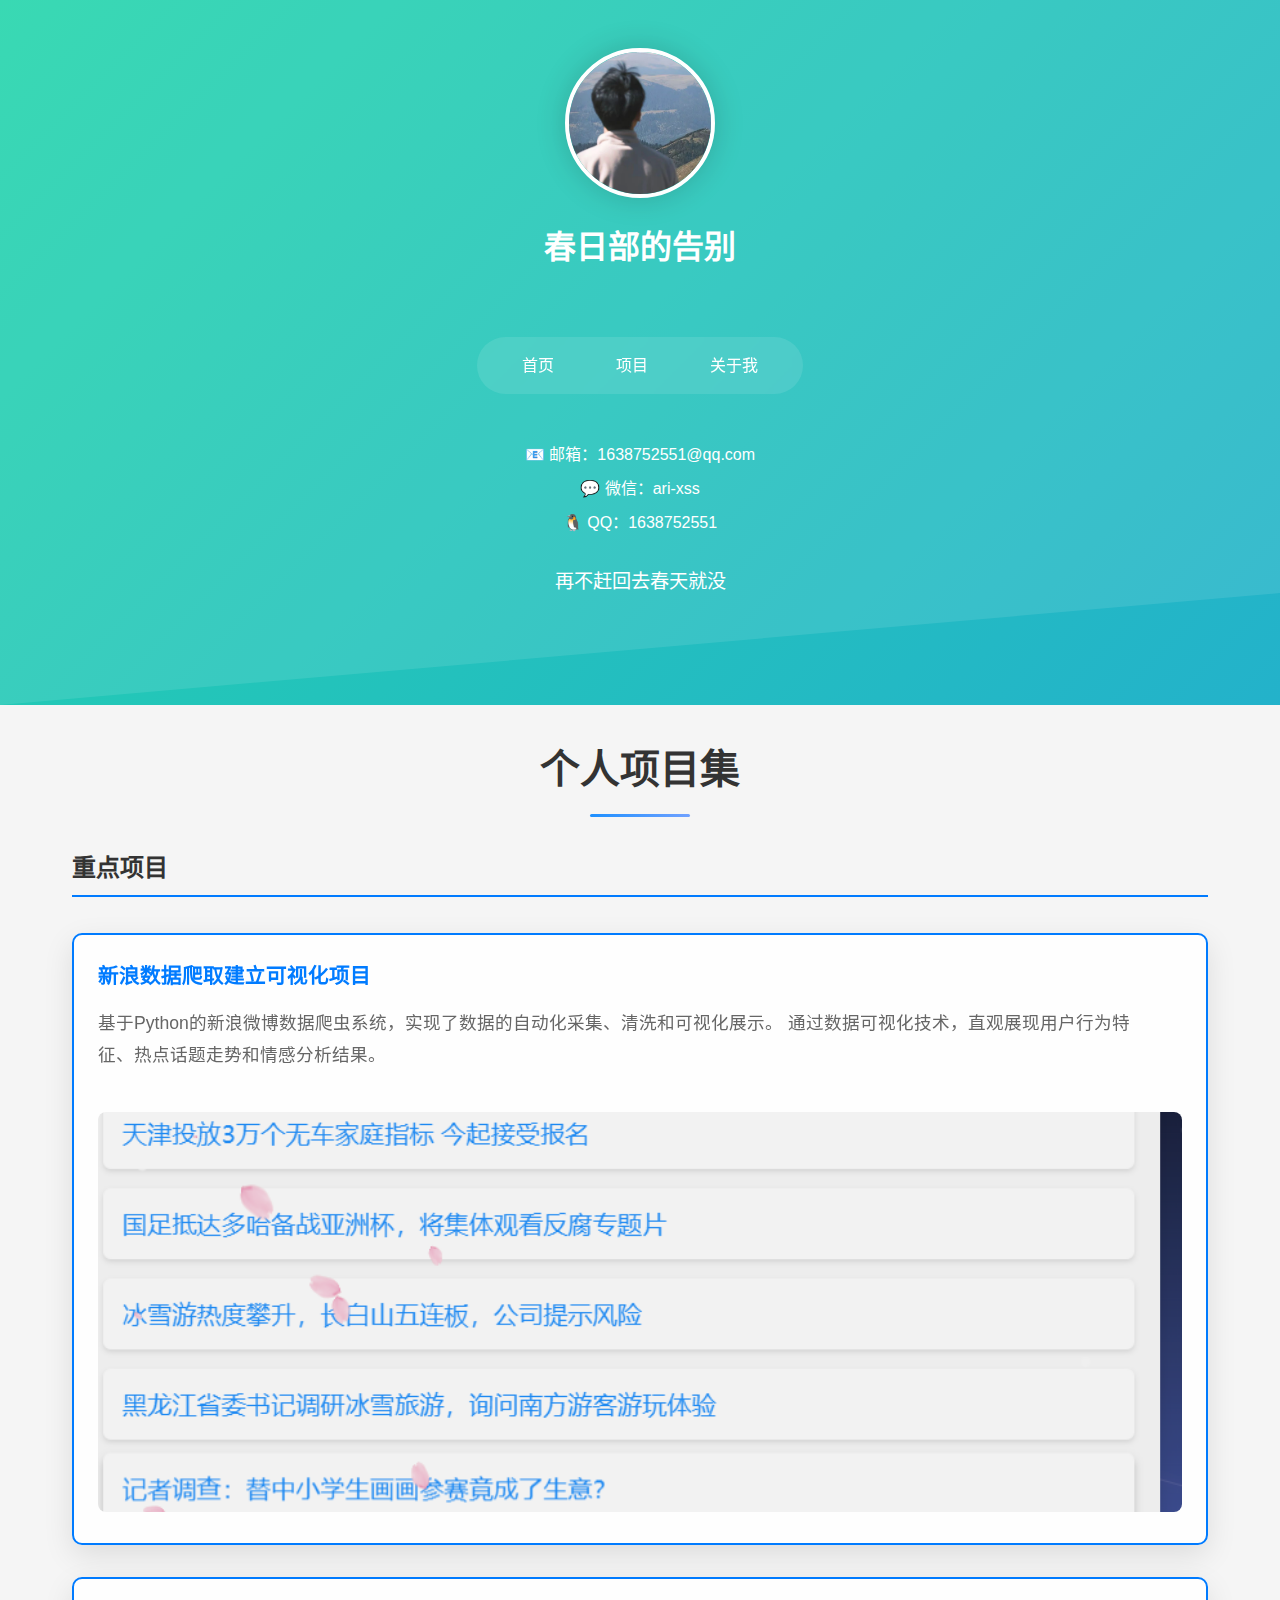
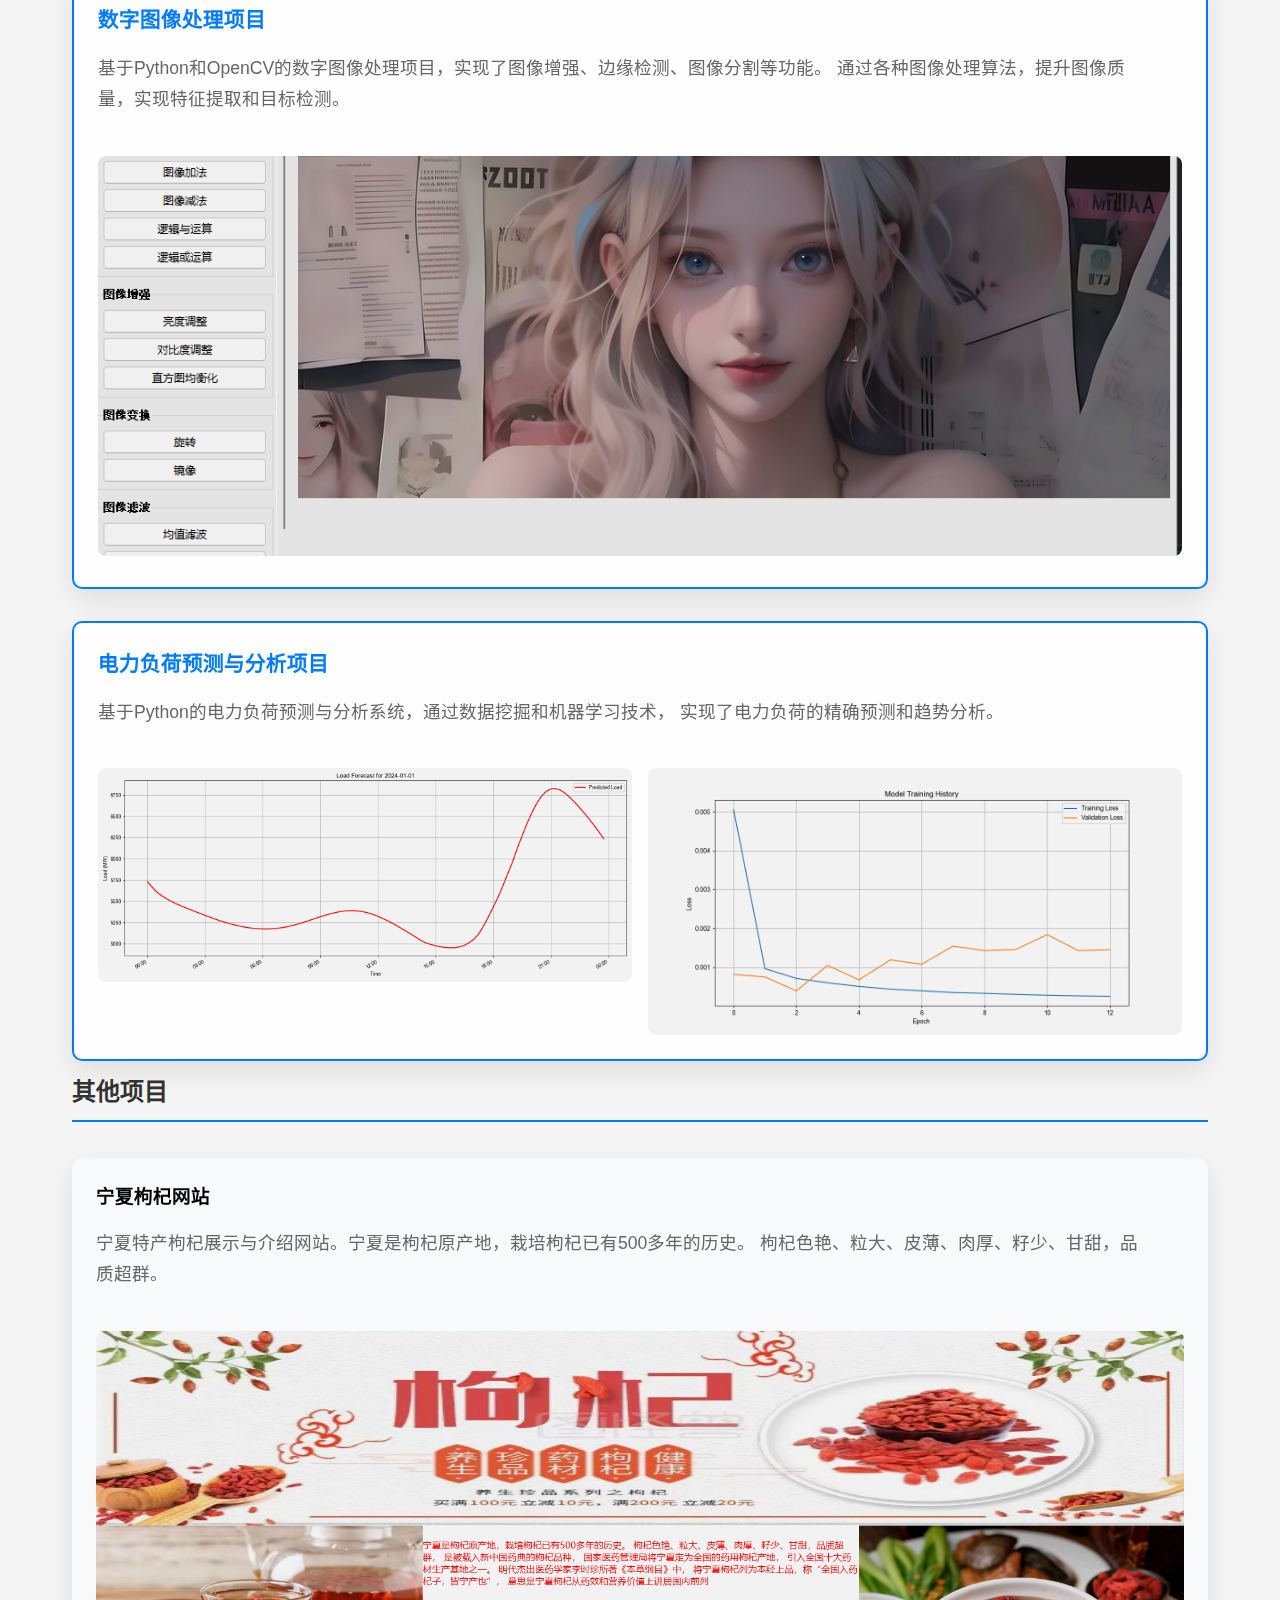
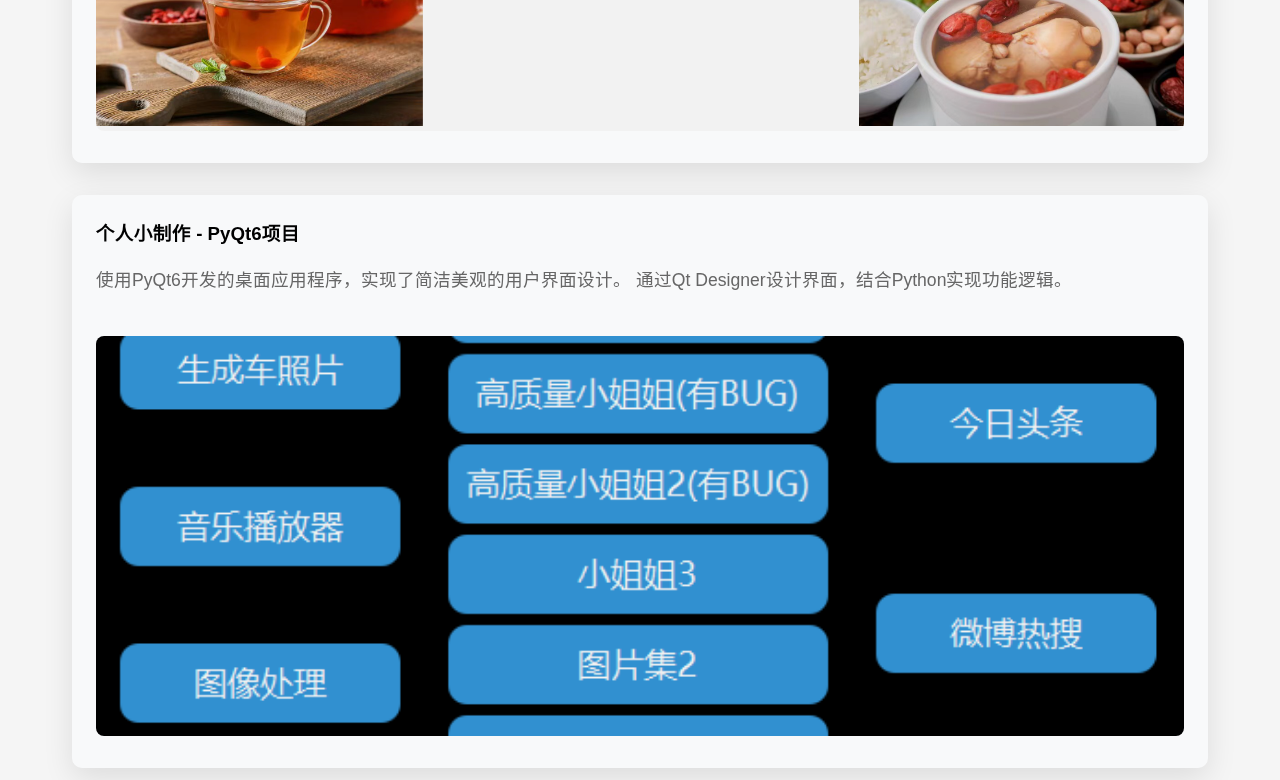
==== index.html @ ed1f08e2 "141118" ====
<!DOCTYPE html>
<html lang="zh-CN">
<head>
    <meta charset="UTF-8">
    <meta name="viewport" content="width=device-width, initial-scale=1.0">
    <title>春日部的告别的个人博客</title>
    <link rel="stylesheet" href="assets/css/style.css">
</head>
<body>
    <script src="https://www.hhlqilongzhu.cn/api/QQmusic_ck/music_bfq/yybfq.js"></script>
    <script src="https://api.vvhan.com/api/script/bolang"></script>
    <script src="https://api.cenguigui.cn/api/xingkong"></script>
    <header>
        <div class="profile">
            <img src="assets/images/avatar.jpg" alt="个人头像" class="avatar">
            <h1>春日部的告别</h1>
        </div>
        <nav class="main-nav">
            <a href="index.html#home" class="nav-link">首页</a>
            <a href="index.html#projects" class="nav-link">项目</a>
            <a href="aboutme.html" class="nav-link">关于我</a>
        </nav>
        <div class="contact-info">
            <p>📧 邮箱：1638752551@qq.com</p>
            <p>💬 微信：ari-xss</p>
            <p>🐧 QQ：1638752551</p>
        </div>
        <div class="motto">
            <p id="typing-text"></p>
        </div>
    </header>

    <main>
        <section id="projects" class="projects">
            <h2>个人项目集</h2>
            
            <!-- 详细项目（带详情页） -->
            <div class="featured-projects">
                <h3 class="section-subtitle">重点项目</h3>
                <div class="project-grid">
                    <!-- 新浪数据分析项目 -->
                    <div class="project-section featured">
                        <h3><a href="sina_data_analysis.html">新浪数据爬取建立可视化项目</a></h3>
                        <div class="project-content">
                            <div class="project-info">
                                <p class="project-description">
                                    基于Python的新浪微博数据爬虫系统，实现了数据的自动化采集、清洗和可视化展示。
                                    通过数据可视化技术，直观展现用户行为特征、热点话题走势和情感分析结果。
                                </p>
                            </div>
                            <div class="project-gallery">
                                <img src="assets/images/projects/sina/visualization.jpg" alt="数据可视化展示">
                            </div>
                        </div>
                    </div>

                    <!-- 数字图像处理项目 -->
                    <div class="project-section featured">
                        <h3><a href="image_processing.html">数字图像处理项目</a></h3>
                        <div class="project-content">
                            <div class="project-info">
                                <p class="project-description">
                                    基于Python和OpenCV的数字图像处理项目，实现了图像增强、边缘检测、图像分割等功能。
                                    通过各种图像处理算法，提升图像质量，实现特征提取和目标检测。
                                </p>
                            </div>
                            <div class="project-gallery">
                                <img src="assets/images/projects/image-processing/program.jpg" alt="图像处理程序界面">
                            </div>
                        </div>
                    </div>

                    <!-- 电力数据挖掘项目 -->
                    <div class="project-section featured">
                        <h3><a href="power_analysis.html">电力负荷预测与分析项目</a></h3>
                        <div class="project-content">
                            <div class="project-info">
                                <p class="project-description">
                                    基于Python的电力负荷预测与分析系统，通过数据挖掘和机器学习技术，
                                    实现了电力负荷的精确预测和趋势分析。
                                </p>
                            </div>
                            <div class="project-gallery">
                                <div class="power-analysis-grid">
                                    <img src="assets/images/projects/power/load-forecast.jpg" alt="负荷预测结果">
                                    <img src="assets/images/projects/power/model-training.jpg" alt="模型训练过程">
                                </div>
                            </div>
                        </div>
                    </div>
                </div>
            </div>

            <!-- 其他项目（无详情页） -->
            <div class="other-projects">
                <h3 class="section-subtitle">其他项目</h3>
                <div class="project-grid">
                    <!-- 宁夏枸杞项目 -->
                    <div class="project-section">
                        <h3>宁夏枸杞网站</h3>
                        <div class="project-content">
                            <div class="project-info">
                                <p class="project-description">
                                    宁夏特产枸杞展示与介绍网站。宁夏是枸杞原产地，栽培枸杞已有500多年的历史。
                                    枸杞色艳、粒大、皮薄、肉厚、籽少、甘甜，品质超群。
                                </p>
                            </div>
                            <div class="project-gallery">
                                <img src="assets/images/projects/goji/banner.jpg" alt="枸杞展示">
                            </div>
                        </div>
                    </div>

                    <!-- 个人小制作 - PyQt6项目 -->
                    <div class="project-section">
                        <h3>个人小制作 - PyQt6项目</h3>
                        <div class="project-content">
                            <div class="project-info">
                                <p class="project-description">
                                    使用PyQt6开发的桌面应用程序，实现了简洁美观的用户界面设计。
                                    通过Qt Designer设计界面，结合Python实现功能逻辑。
                                </p>
                            </div>
                            <div class="project-gallery">
                                <img src="assets/images/projects/pyqt/interface.jpg" alt="PyQt6程序界面">
                            </div>
                        </div>
                    </div>
                </div>
            </div>
        </section>
    </main>
</body>
<script src="assets/js/script.js"></script>
</html>
---- assets/css/style.css ----
* {
    margin: 0;
    padding: 0;
    box-sizing: border-box;
}

body {
    font-family: 'Microsoft YaHei', sans-serif;
    line-height: 1.6;
    background-color: #f5f5f5;
}

header {
    background: linear-gradient(-45deg, #1e90ff, #70a1ff, #23a6d5, #23d5ab);
    background-size: 400% 400%;
    animation: gradient 15s ease infinite, fadeIn 1s ease;
    padding: 3rem 2rem;
    position: relative;
    overflow: hidden;
    color: white;
    text-align: center;
}

header::before {
    content: '';
    position: absolute;
    top: 0;
    left: 0;
    right: 0;
    bottom: 0;
    background: rgba(255, 255, 255, 0.1);
    transform: skewY(-5deg);
    transform-origin: top left;
}

@keyframes gradient {
    0% {
        background-position: 0% 50%;
    }
    50% {
        background-position: 100% 50%;
    }
    100% {
        background-position: 0% 50%;
    }
}

@keyframes fadeIn {
    from { opacity: 0; }
    to { opacity: 1; }
}

@keyframes slideInUp {
    from {
        transform: translateY(30px);
        opacity: 0;
    }
    to {
        transform: translateY(0);
        opacity: 1;
    }
}

@keyframes scaleIn {
    from {
        transform: scale(0.95);
        opacity: 0;
    }
    to {
        transform: scale(1);
        opacity: 1;
    }
}

.profile {
    margin-bottom: 2rem;
    animation: scaleIn 1s ease;
}

.avatar {
    width: 150px;
    height: 150px;
    border-radius: 50%;
    border: 4px solid white;
    margin-bottom: 1rem;
    object-fit: cover;
    transition: transform 0.3s ease, box-shadow 0.3s ease;
    box-shadow: 0 0 30px rgba(0,0,0,0.2);
}

.avatar:hover {
    transform: scale(1.1) rotate(5deg);
    box-shadow: 0 0 40px rgba(0,0,0,0.3);
}

.main-nav {
    background: rgba(255, 255, 255, 0.1);
    padding: 1rem;
    border-radius: 50px;
    backdrop-filter: blur(5px);
    margin: 2rem auto;
    display: inline-block;
    animation: slideInUp 1s ease 0.3s backwards;
}

.nav-link {
    color: white;
    text-decoration: none;
    padding: 0.8rem 1.5rem;
    margin: 0 0.3rem;
    border-radius: 25px;
    transition: all 0.3s ease;
    position: relative;
}

.nav-link::after {
    content: '';
    position: absolute;
    width: 0;
    height: 2px;
    bottom: 0;
    left: 50%;
    background-color: white;
    transition: all 0.3s ease;
}

.nav-link:hover::after {
    width: 80%;
    left: 10%;
}

.nav-link:hover {
    background: rgba(255, 255, 255, 0.2);
    transform: translateY(-2px);
}

.contact-info {
    margin: 1rem 0;
}

.contact-info p {
    margin: 0.5rem 0;
    transition: transform 0.3s ease;
    cursor: pointer;
}

.contact-info p:hover {
    transform: translateX(10px);
}

.motto {
    font-size: 1.2rem;
    margin: 2rem 0;
    min-height: 3em;
    padding: 0 1rem;
}

.projects {
    padding: 2rem;
    max-width: 1200px;
    margin: 0 auto;
}

h2 {
    text-align: center;
    color: #333;
    margin-bottom: 2rem;
    font-size: 2.5rem;
    position: relative;
    padding-bottom: 1rem;
}

h2::after {
    content: '';
    position: absolute;
    bottom: 0;
    left: 50%;
    transform: translateX(-50%);
    width: 100px;
    height: 3px;
    background: linear-gradient(to right, #1e90ff, #70a1ff);
    border-radius: 2px;
}

.project-section {
    background: rgba(255, 255, 255, 0.9);
    backdrop-filter: blur(10px);
    border-radius: 15px;
    padding: 2rem;
    box-shadow: 0 10px 30px rgba(0,0,0,0.1);
    transition: all 0.4s ease;
    width: 100%;
    transform: translateY(20px);
    opacity: 1;
}

.project-section.fade-in {
    transform: translateY(0);
    opacity: 1;
}

.project-section:hover {
    transform: translateY(-10px);
    box-shadow: 0 15px 40px rgba(0,0,0,0.15);
}

.project-content {
    display: flex;
    flex-direction: column;
    gap: 1.5rem;
}

.project-info {
    flex: 1;
    padding-right: 2rem;
}

.project-description {
    font-size: 1.1rem;
    color: #666;
    line-height: 1.8;
    transition: color 0.3s ease;
}

.project-section:hover .project-description {
    color: #333;
}

.project-gallery {
    flex: 1;
}

.project-gallery img {
    width: 100%;
    max-height: 400px;
    object-fit: cover;
    border-radius: 8px;
    transition: all 0.5s ease;
    filter: brightness(0.95);
}

.project-gallery img:hover {
    filter: brightness(1.05);
    transform: scale(1.03);
}

.goji-images {
    display: grid;
    grid-template-columns: 1fr 1fr;
    gap: 1rem;
}

.goji-intro {
    background: #f5f5f5;
    padding: 1rem;
    border-radius: 8px;
    margin-top: 1rem;
}

.image-processing-grid {
    display: grid;
    grid-template-columns: 1fr 1fr;
    gap: 1rem;
}

.image-processing-grid img {
    width: 100%;
    height: auto;
    border-radius: 8px;
    transition: transform 0.3s;
}

.image-processing-grid img:hover {
    transform: scale(1.05);
}

@keyframes slideIn {
    from {
        opacity: 0;
        transform: translateY(30px);
    }
    to {
        opacity: 1;
        transform: translateY(0);
    }
}

.power-analysis-grid {
    display: grid;
    grid-template-columns: 1fr 1fr;
    gap: 1rem;
}

.power-analysis-grid img {
    width: 100%;
    height: auto;
    border-radius: 8px;
    transition: transform 0.3s ease, box-shadow 0.3s ease;
}

.power-analysis-grid img:hover {
    transform: scale(1.02);
    box-shadow: 0 5px 15px rgba(0,0,0,0.2);
}

@media (max-width: 768px) {
    .project-content {
        flex-direction: column;
    }
    
    .project-info {
        padding-right: 0;
    }
    
    .goji-images {
        grid-template-columns: 1fr;
    }
    
    .motto {
        font-size: 1rem;
    }
    
    .projects {
        padding: 1rem;
    }
    
    .project-section {
        padding: 1.5rem;
    }
    
    h2 {
        font-size: 2rem;
    }
    
    .image-processing-grid {
        grid-template-columns: 1fr;
    }
    
    .power-analysis-grid {
        grid-template-columns: 1fr;
    }
}

/* 项目分类样式 */
.section-subtitle {
    font-size: 1.5rem;
    color: #333;
    margin: 2rem 0 1rem;
    padding-bottom: 0.5rem;
    border-bottom: 2px solid #007bff;
}

.project-grid {
    display: flex;
    flex-direction: column;
    gap: 2rem;
    max-width: 1200px;
    margin: 0 auto;
}

.project-section.featured {
    border: 2px solid #007bff;
    border-radius: 10px;
    padding: 1.5rem;
    transition: transform 0.3s ease;
}

.project-section.featured:hover {
    transform: translateY(-5px);
    box-shadow: 0 5px 15px rgba(0,0,0,0.1);
}

.featured h3 a {
    color: #007bff;
    text-decoration: none;
    font-size: 1.3rem;
}

.featured h3 a:hover {
    color: #0056b3;
    text-decoration: underline;
}

.other-projects .project-section {
    background: #f8f9fa;
    border-radius: 10px;
    padding: 1.5rem;
}

.project-content {
    margin-top: 1rem;
}

.project-gallery img {
    width: 100%;
    border-radius: 8px;
    margin-top: 1rem;
}

.power-analysis-grid {
    display: grid;
    grid-template-columns: 1fr 1fr;
    gap: 1rem;
}

/* 项目详情页样式 */
.project-detail {
    max-width: 1200px;
    margin: 0 auto;
    padding: 2rem;
}

.visualization-section,
.files-section,
.analysis-section {
    margin-bottom: 3rem;
    background: #fff;
    padding: 2rem;
    border-radius: 10px;
    box-shadow: 0 2px 10px rgba(0,0,0,0.1);
    opacity: 0;
    animation: slideInUp 1s ease forwards;
}

.visualization-section {
    animation-delay: 0.2s;
}

.files-section {
    animation-delay: 0.4s;
}

.visualization-item,
.file-item,
.analysis-item {
    margin-bottom: 2rem;
    background: rgba(255, 255, 255, 0.95);
    border-radius: 15px;
    box-shadow: 0 5px 20px rgba(0,0,0,0.08);
    transition: all 0.3s ease;
    overflow: hidden;
}

.visualization-item:hover,
.file-item:hover {
    transform: translateY(-5px);
    box-shadow: 0 8px 25px rgba(0,0,0,0.12);
}

.visualization-content {
    display: flex;
    flex-direction: column;
    gap: 1.5rem;
}

.visualization-content img {
    width: 100%;
    max-width: 800px;
    height: auto;
    border-radius: 8px;
    margin: 0 auto;
    transition: all 0.5s ease;
}

.visualization-content img:hover {
    transform: scale(1.02);
}

.visualization-description,
.file-content {
    background: rgba(248, 249, 250, 0.9);
    backdrop-filter: blur(5px);
    border-radius: 12px;
    transition: all 0.3s ease;
}

.visualization-description h4,
.file-content h4 {
    color: #007bff;
    margin-bottom: 1rem;
}

.visualization-description ul,
.file-content ul,
.analysis-item ul {
    list-style-type: none;
    padding-left: 1.5rem;
}

.visualization-description ul li,
.file-content ul li,
.analysis-item ul li {
    margin-bottom: 0.5rem;
    position: relative;
}

.visualization-description ul li::before,
.file-content ul li::before,
.analysis-item ul li::before {
    content: "•";
    color: #007bff;
    position: absolute;
    left: -1rem;
}

@media (min-width: 768px) {
    .visualization-content {
        flex-direction: row;
        align-items: flex-start;
    }

    .visualization-content img {
        flex: 1;
    }

    .visualization-description {
        flex: 1;
    }
}

/* 关于页面样式 */
.about-container {
    max-width: 1200px;
    margin: 0 auto;
    padding: 2rem;
}

.about-section {
    background: rgba(255, 255, 255, 0.95);
    border-radius: 15px;
    padding: 2rem;
    margin-bottom: 2rem;
    box-shadow: 0 5px 20px rgba(0,0,0,0.1);
    opacity: 0;
    transform: translateY(20px);
    transition: all 0.6s ease;
}

.about-section.visible {
    opacity: 1;
    transform: translateY(0);
}

/* 个人简介部分 */
.about-content {
    display: flex;
    gap: 2rem;
    align-items: center;
}

.profile-image {
    flex: 0 0 300px;
}

.about-avatar {
    width: 100%;
    height: 300px;
    object-fit: cover;
    border-radius: 15px;
    box-shadow: 0 5px 15px rgba(0,0,0,0.2);
    transition: transform 0.3s ease;
}

.about-avatar:hover {
    transform: scale(1.05);
}

.profile-info {
    flex: 1;
}

.bio-text {
    font-size: 1.2rem;
    line-height: 1.8;
    color: #666;
    margin-bottom: 2rem;
}

.interests-list {
    display: flex;
    flex-wrap: wrap;
    gap: 1rem;
    list-style: none;
    padding: 0;
}

.interests-list li {
    background: #f0f7ff;
    padding: 0.5rem 1rem;
    border-radius: 20px;
    color: #007bff;
    transition: all 0.3s ease;
}

.interests-list li:hover {
    background: #007bff;
    color: white;
    transform: translateY(-2px);
}

/* 联系方式样式 */
.contact-section {
    margin-bottom: 2rem;
}

.contact-list {
    list-style: none;
    padding: 0;
}

.contact-list li {
    margin-bottom: 0.8rem;
    color: #666;
    transition: all 0.3s ease;
    cursor: pointer;
    display: flex;
    align-items: center;
    gap: 0.5rem;
}

.contact-list li:hover {
    color: #007bff;
    transform: translateX(10px);
}

/* 教育经历部分 */
.timeline {
    position: relative;
    padding: 2rem 0;
}

.timeline::before {
    content: '';
    position: absolute;
    left: 50%;
    transform: translateX(-50%);
    width: 2px;
    height: 100%;
    background: #007bff;
}

.timeline-item {
    margin-bottom: 2rem;
    position: relative;
    opacity: 0;
    transform: translateX(-50px);
    animation: slideIn 0.6s ease forwards;
    animation-delay: 0.3s;
}

.timeline-content {
    background: white;
    padding: 1.5rem;
    border-radius: 10px;
    box-shadow: 0 3px 10px rgba(0,0,0,0.1);
    position: relative;
    margin-left: 2rem;
    transition: transform 0.3s ease;
}

.timeline-content:hover {
    transform: translateY(-5px);
}

.timeline-period {
    color: #007bff;
    font-weight: 500;
    margin: 0.5rem 0;
}

/* 响应式设计 */
@media (max-width: 768px) {
    .about-content {
        flex-direction: column;
        text-align: center;
    }

    .profile-image {
        flex: 0 0 auto;
        max-width: 250px;
        margin: 0 auto;
    }

    .timeline::before {
        left: 0;
    }

    .timeline-content {
        margin-left: 1rem;
    }
}

/* 照片墙样式 */
.photo-grid {
    display: grid;
    grid-template-columns: repeat(auto-fit, minmax(250px, 1fr));
    gap: 1.5rem;
    padding: 1rem;
}

.photo-item {
    position: relative;
    overflow: hidden;
    border-radius: 15px;
    box-shadow: 0 5px 15px rgba(0,0,0,0.1);
    transition: all 0.3s ease;
}

.photo-item:hover {
    transform: translateY(-5px);
    box-shadow: 0 8px 25px rgba(0,0,0,0.15);
}

.personal-photo {
    width: 100%;
    height: 300px;
    object-fit: cover;
    border-radius: 15px;
    transition: all 0.5s ease;
}

.photo-item:hover .personal-photo {
    transform: scale(1.05);
}

/* 响应式调整 */
@media (max-width: 768px) {
    .photo-grid {
        grid-template-columns: repeat(auto-fit, minmax(200px, 1fr));
        gap: 1rem;
    }

    .personal-photo {
        height: 250px;
    }
}
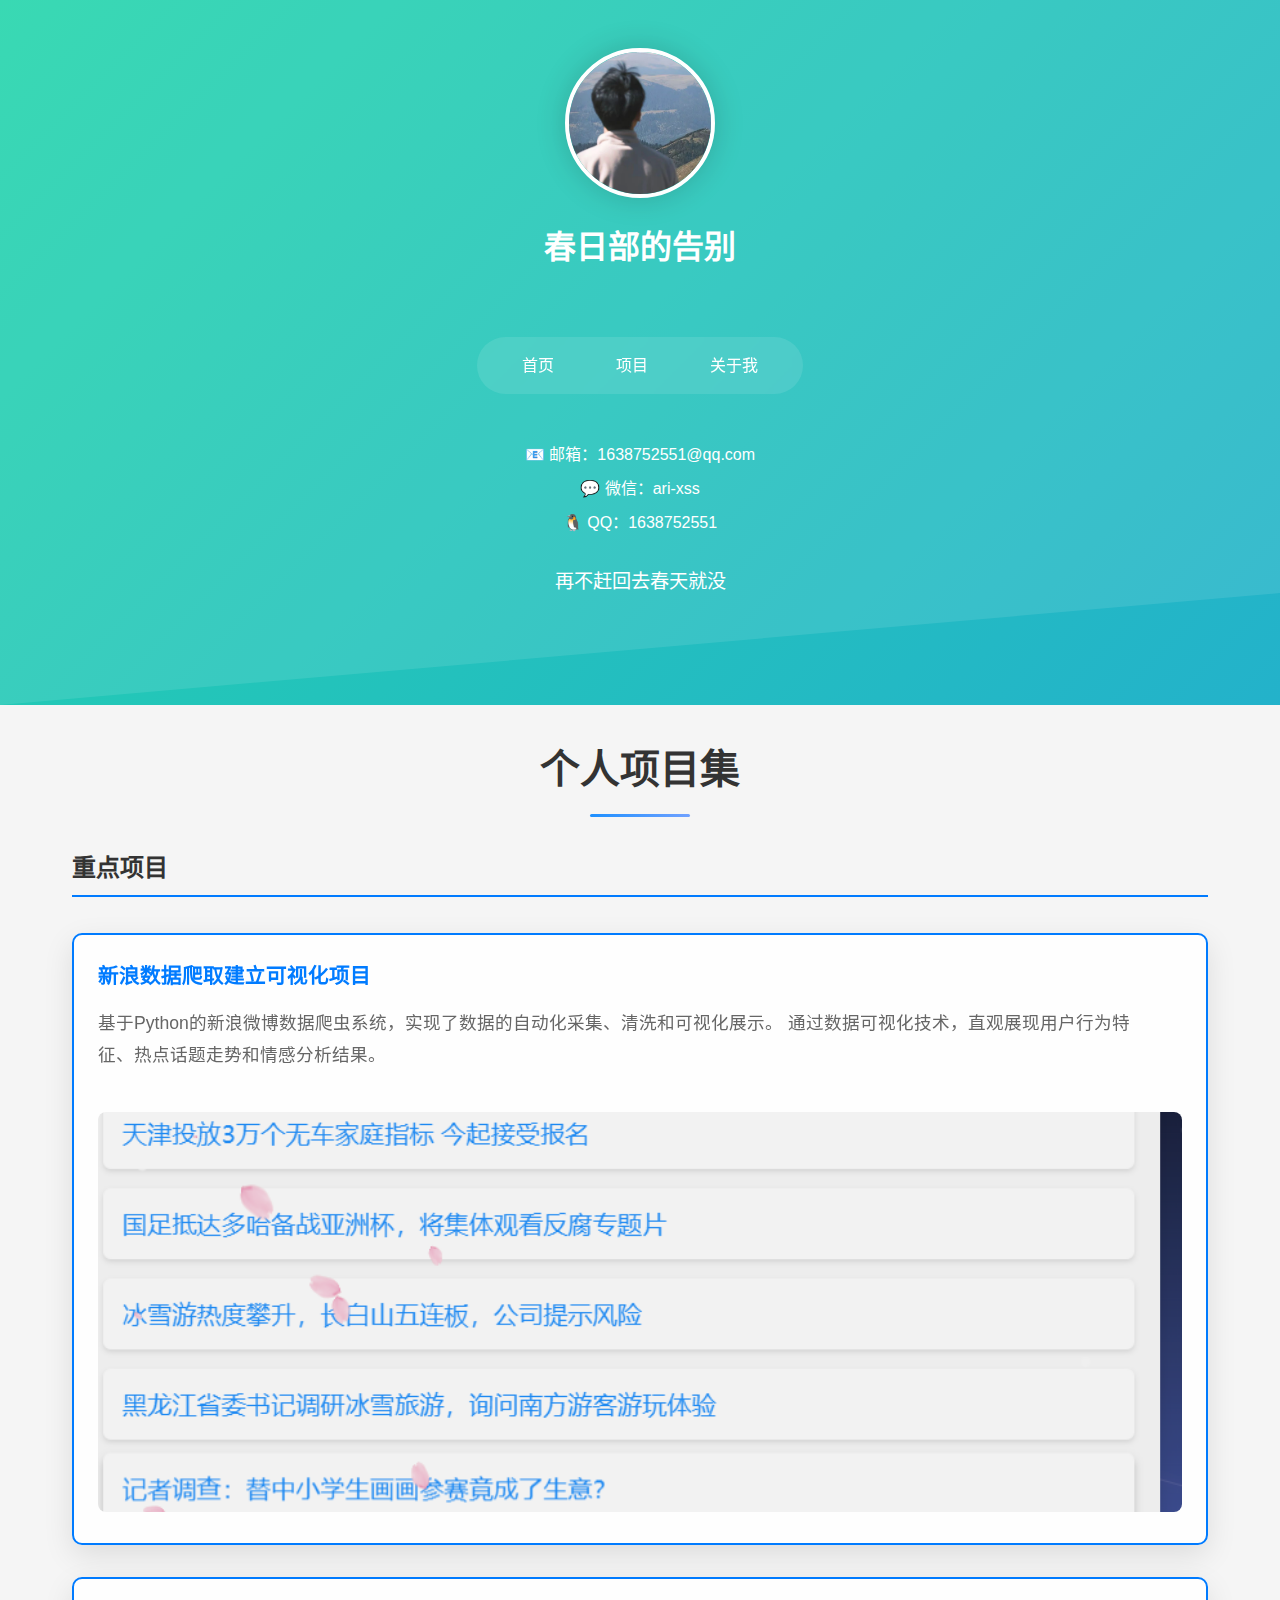
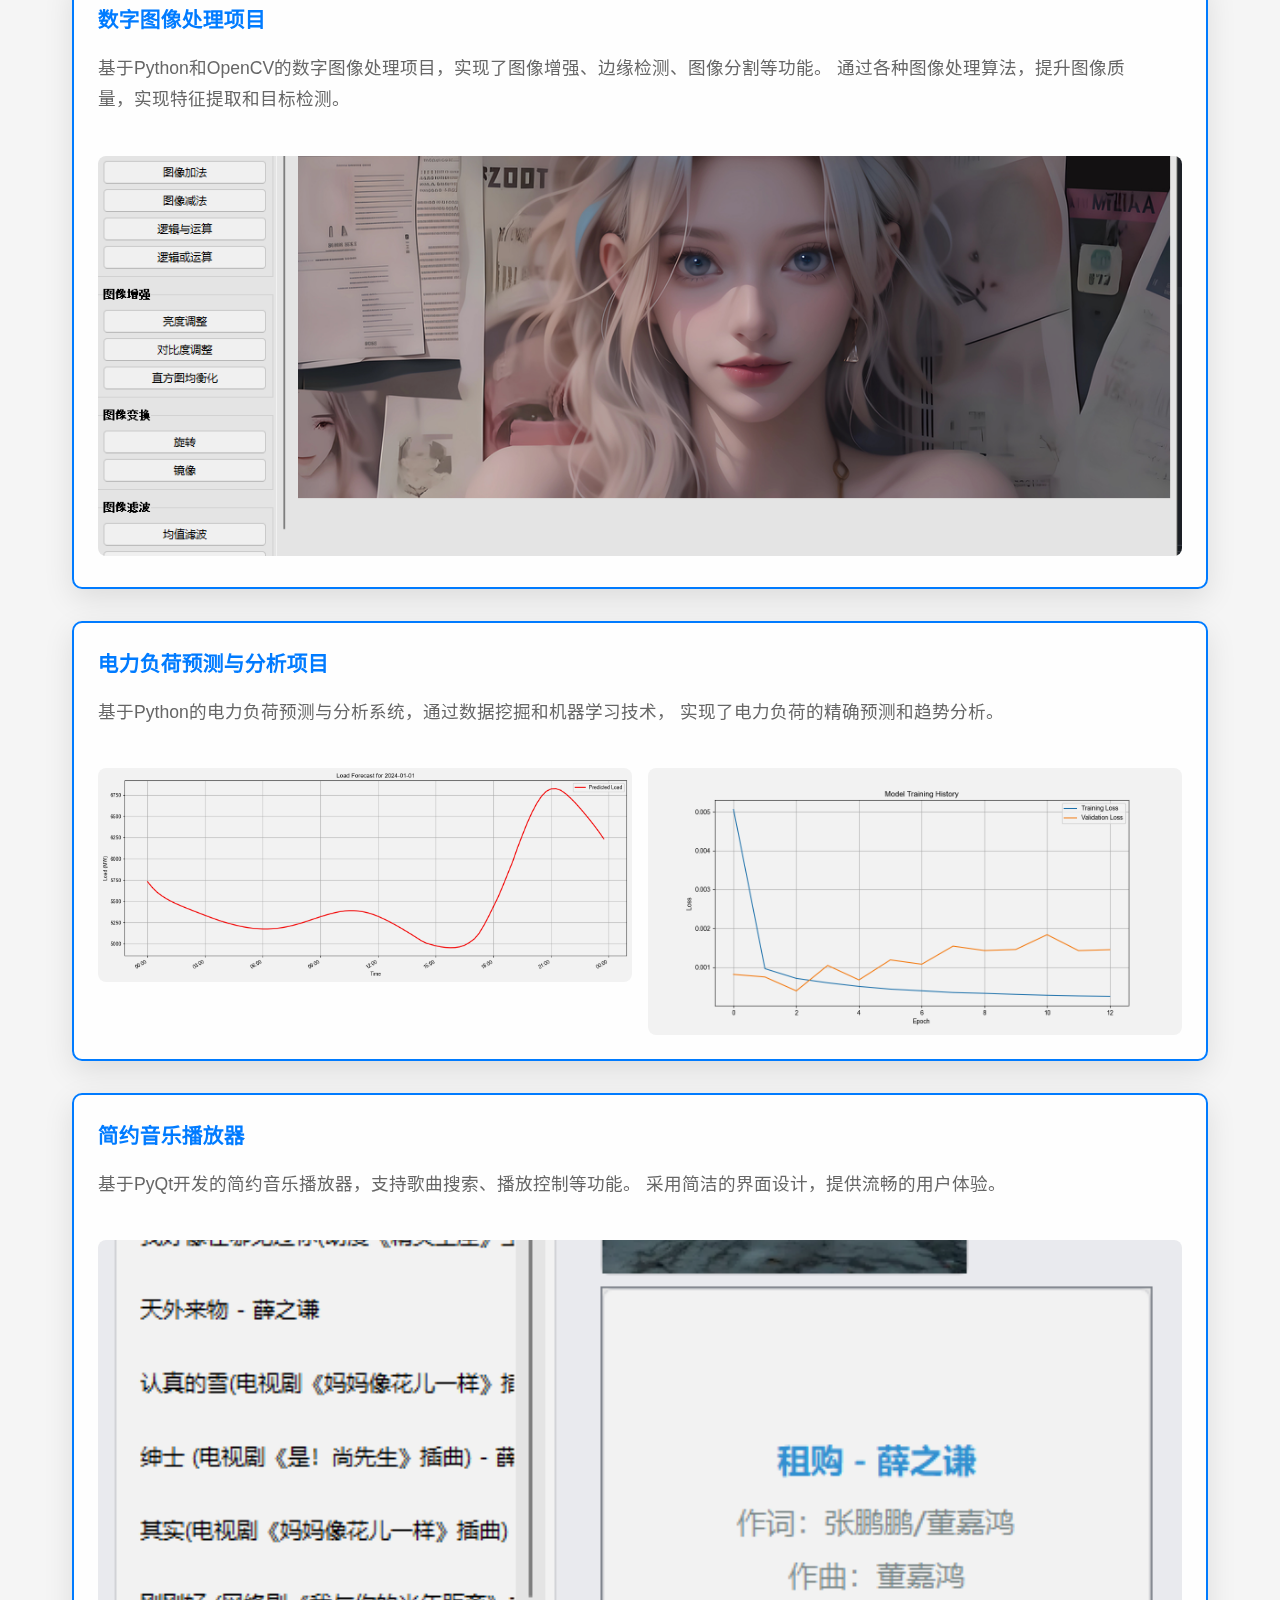
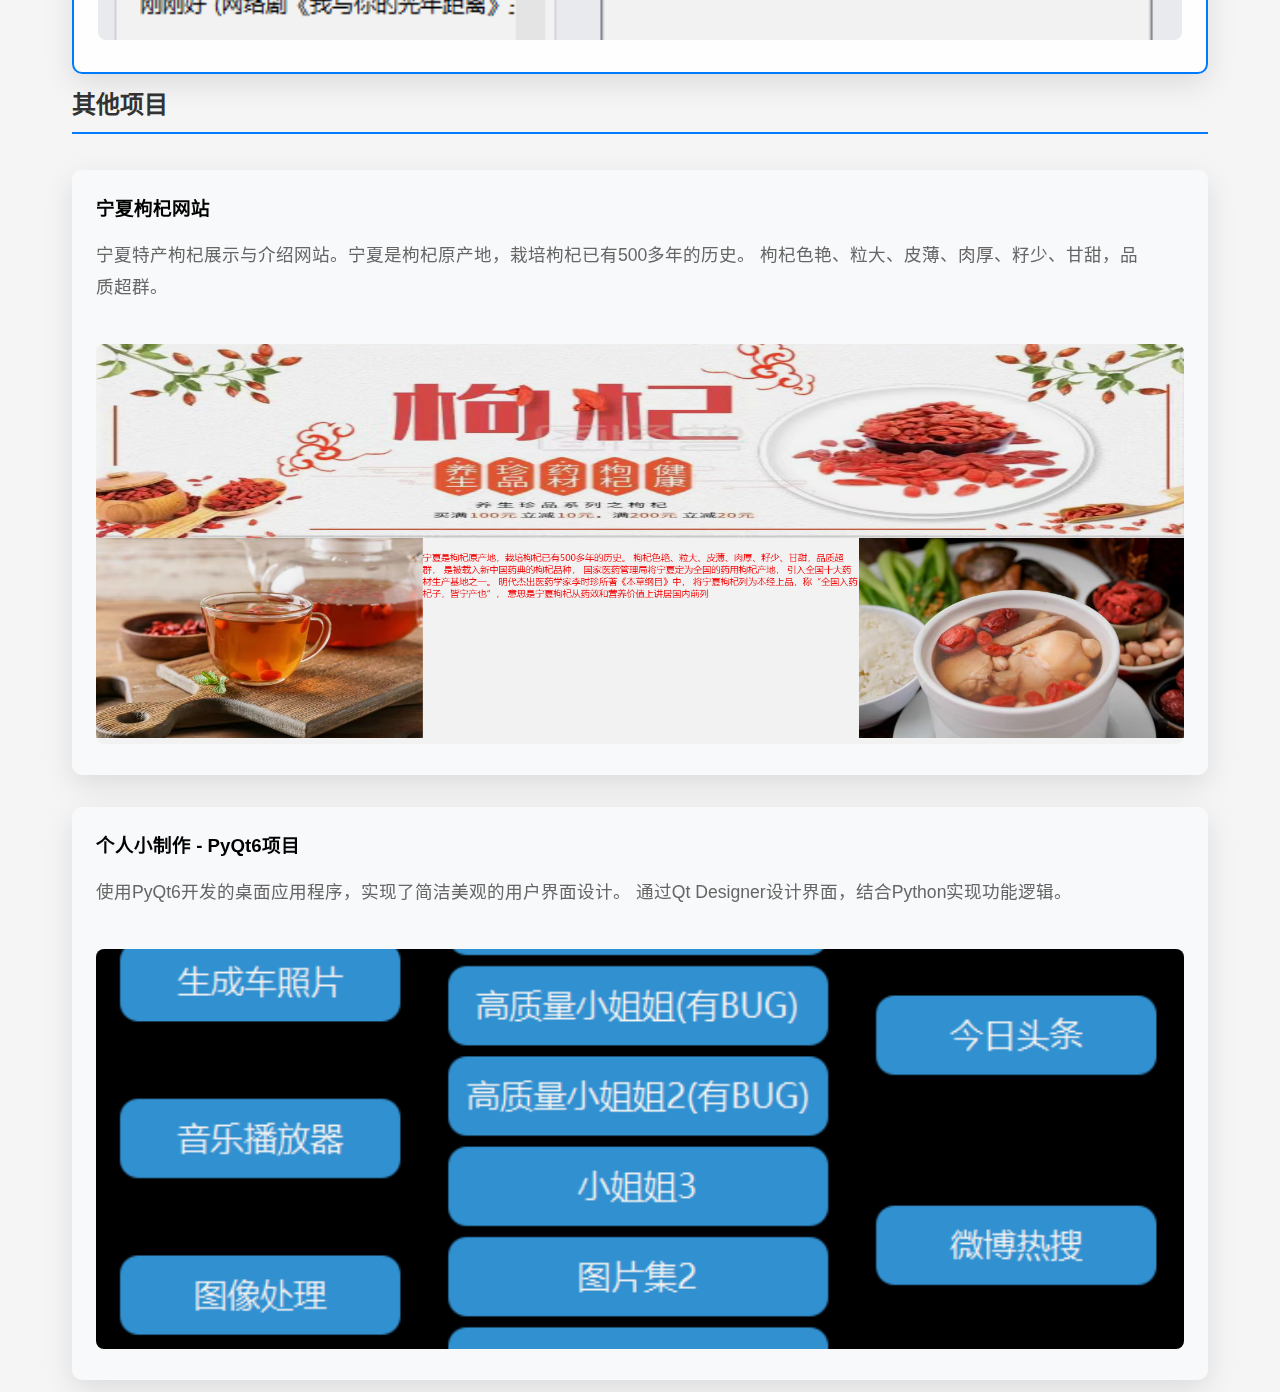
==== commit ea24d7df: "20241123" ====
--- a/index.html
+++ b/index.html
@@ -88,6 +88,22 @@
                             </div>
                         </div>
                     </div>
+
+                    <!-- 音乐播放器项目 -->
+                    <div class="project-section featured">
+                        <h3><a href="projects/music_player.html">简约音乐播放器</a></h3>
+                        <div class="project-content">
+                            <div class="project-info">
+                                <p class="project-description">
+                                    基于PyQt开发的简约音乐播放器，支持歌曲搜索、播放控制等功能。
+                                    采用简洁的界面设计，提供流畅的用户体验。
+                                </p>
+                            </div>
+                            <div class="project-gallery">
+                                <img src="assets/images/projects/music-player/main.png" alt="音乐播放器界面">
+                            </div>
+                        </div>
+                    </div>
                 </div>
             </div>
 
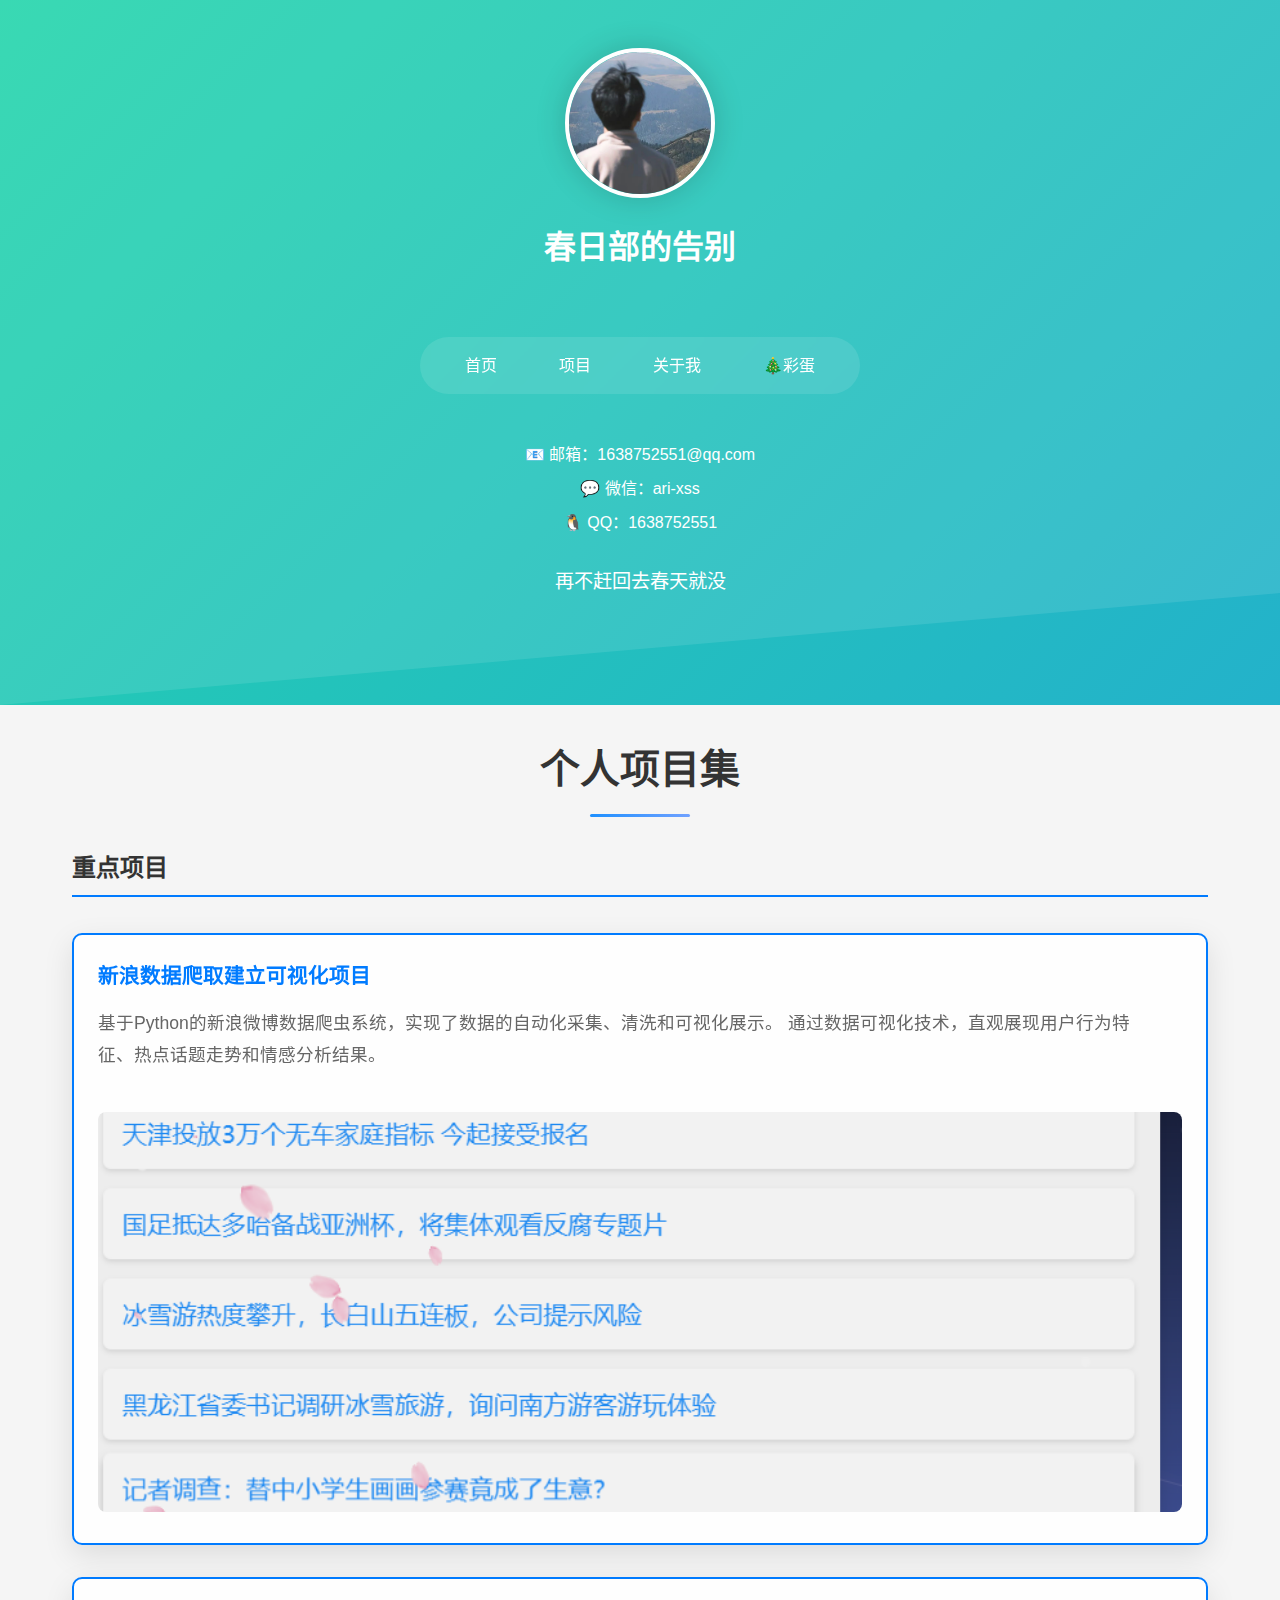
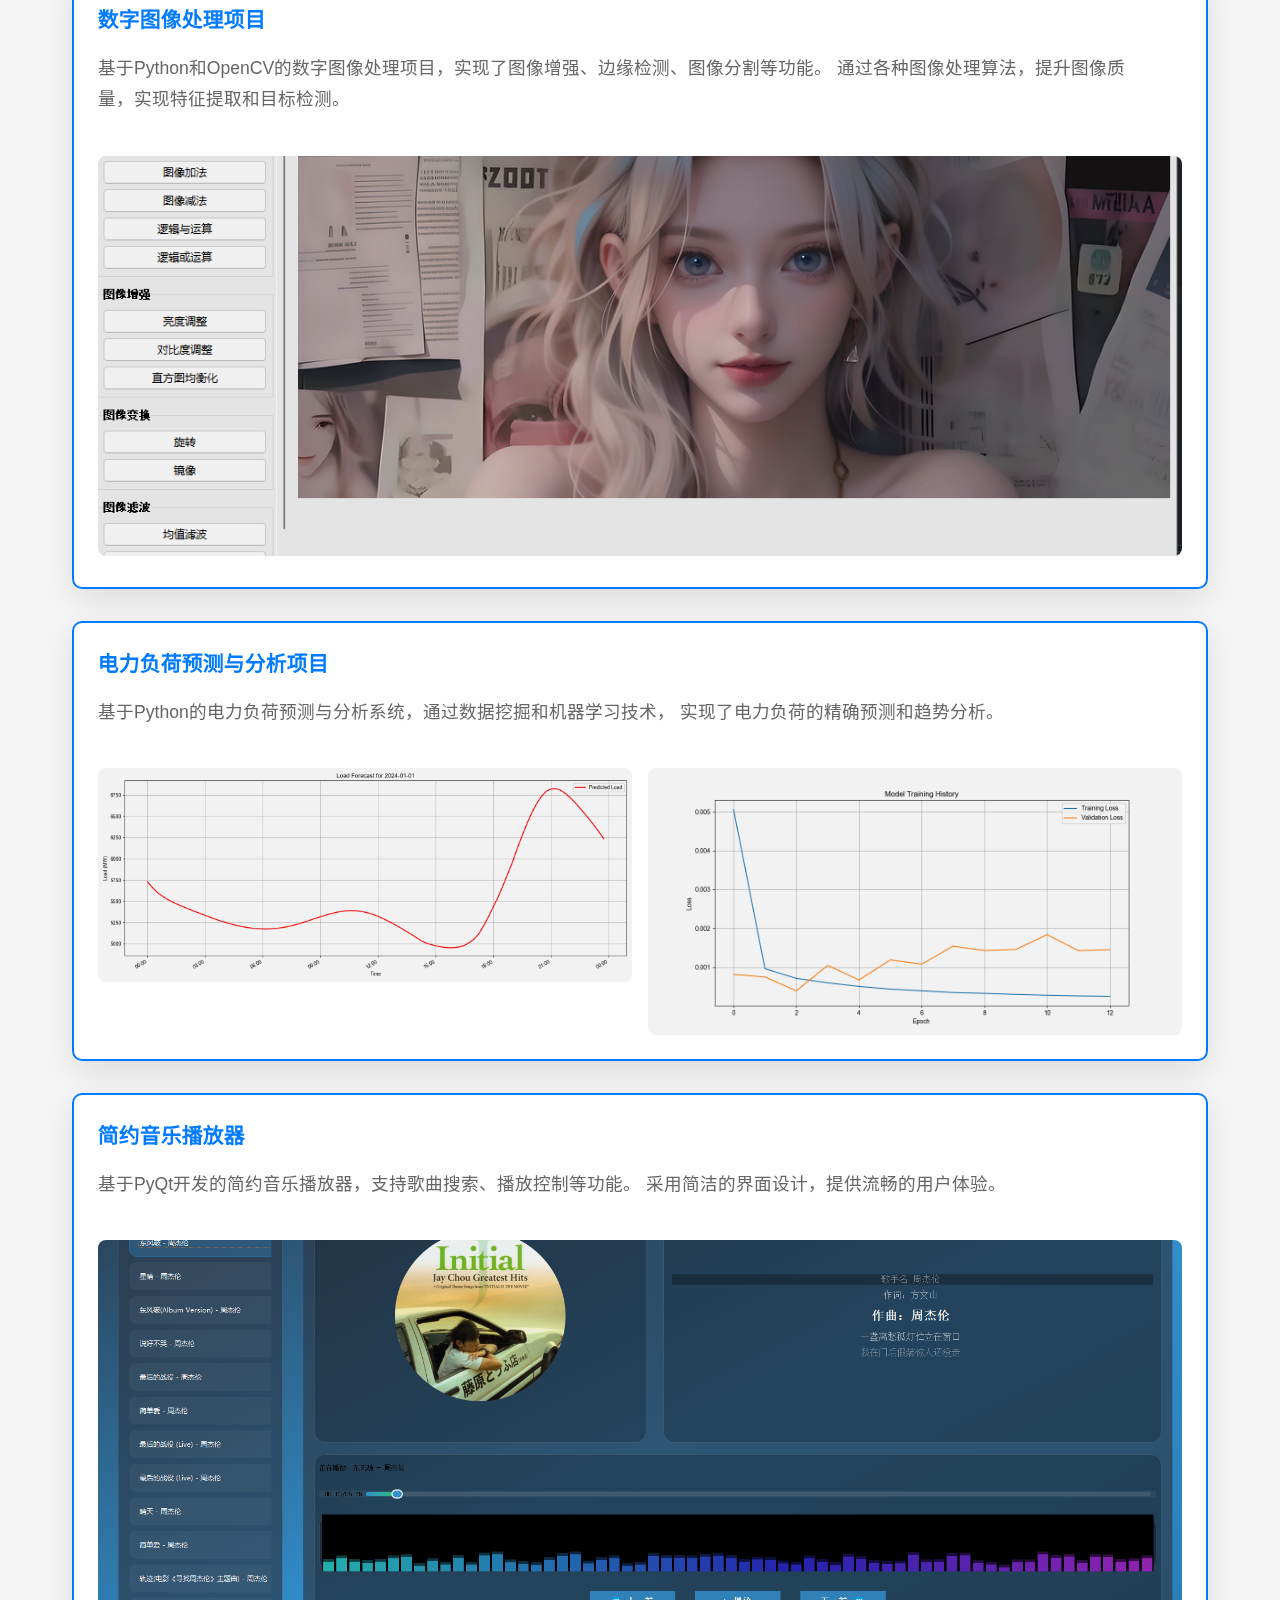
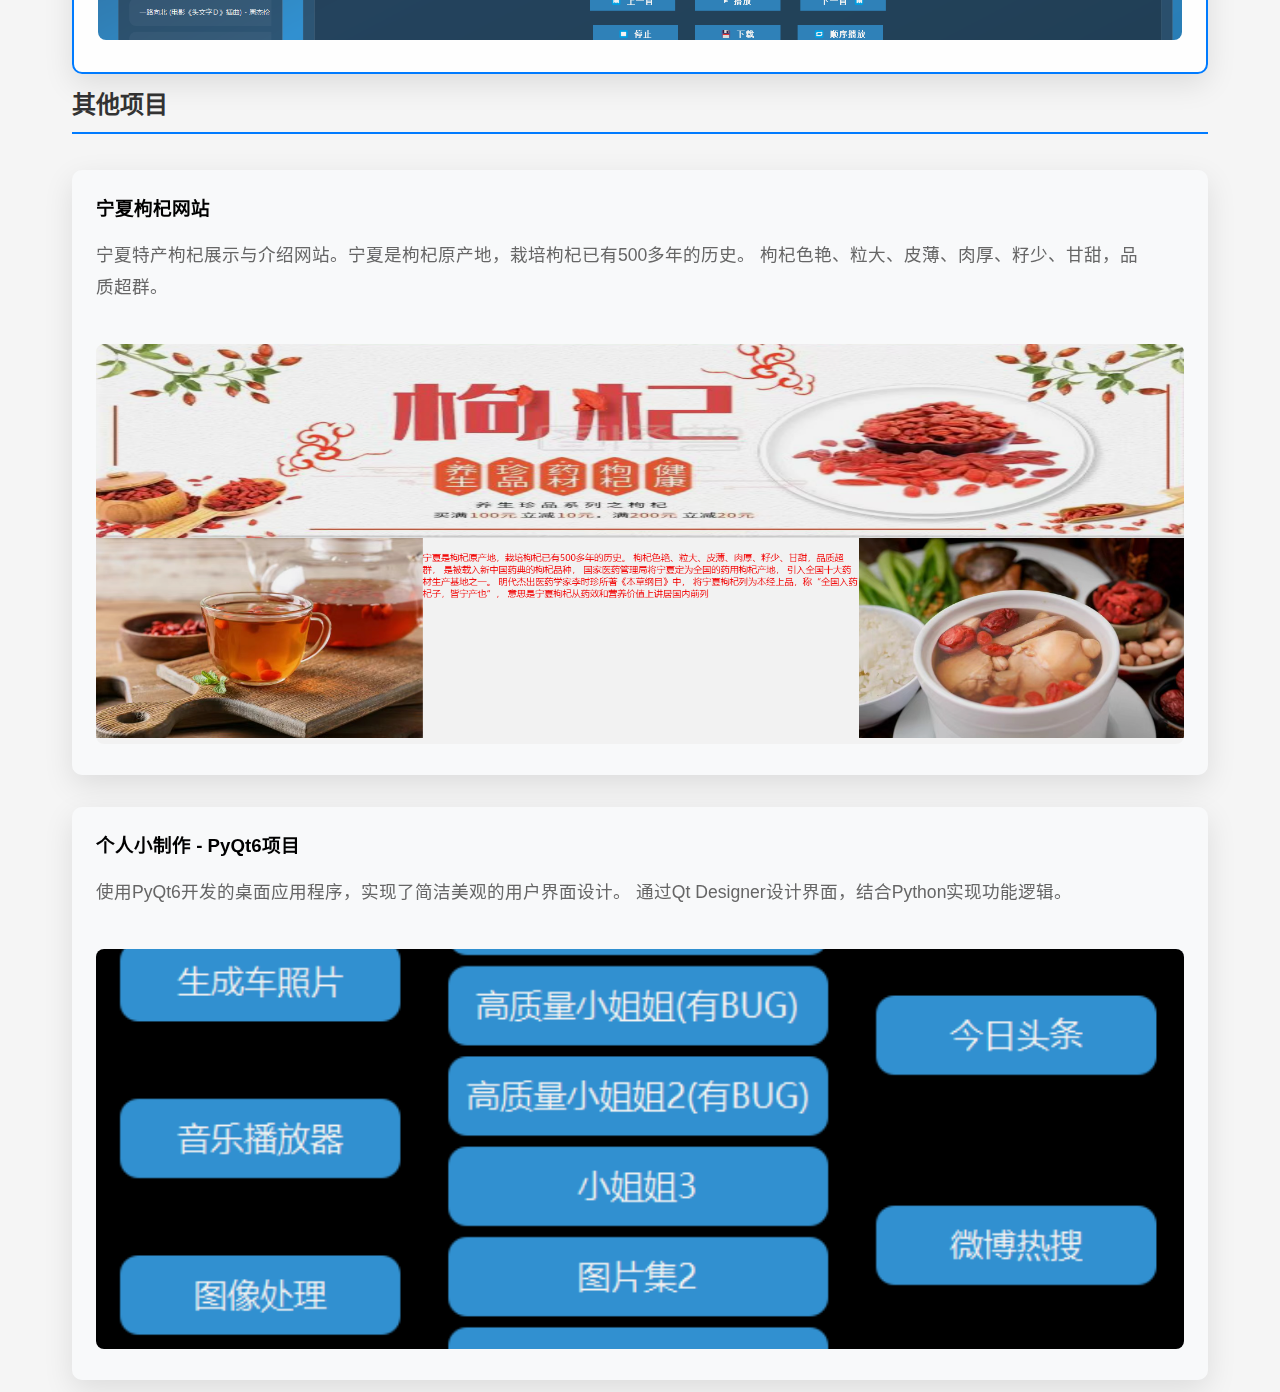
==== commit 4b882568: "2024-12-17" ====
--- a/index.html
+++ b/index.html
@@ -19,6 +19,7 @@
             <a href="index.html#home" class="nav-link">首页</a>
             <a href="index.html#projects" class="nav-link">项目</a>
             <a href="aboutme.html" class="nav-link">关于我</a>
+            <a href="easter_egg.html" class="nav-link">🎄彩蛋</a>
         </nav>
         <div class="contact-info">
             <p>📧 邮箱：1638752551@qq.com</p>
